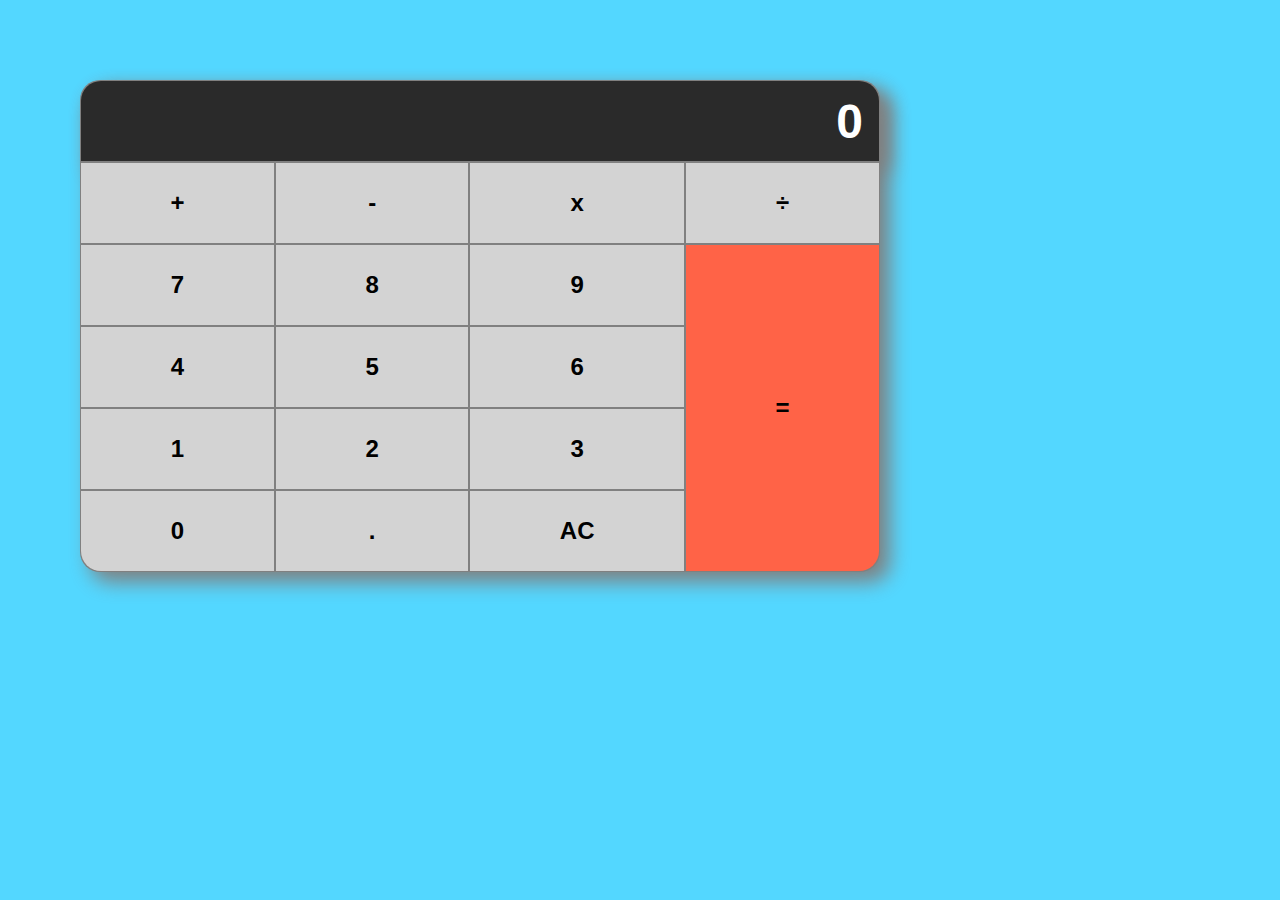
==== exercise4/index.html @ afea588d "esercizi completati" ====
<!DOCTYPE html>
<html lang="en">
  <head>
    <meta charset="UTF-8" />
    <meta http-equiv="X-UA-Compatible" content="IE=edge" />
    <meta name="viewport" content="width=device-width, initial-scale=1.0" />
    <meta name="author" content="Giuseppe Capicotto">
    <link rel="stylesheet" href="css/style.css" />
    <title>Calcolatrice</title>
  </head>
  <body>
    <main>
      <div id="header">0</div>
      <div id="somma">+</div>
      <div id="sott">-</div>
      <div id="molt">x</div>
      <div id="divi">÷</div>
      <div id="uguale">=</div>
      <div id="sette">7</div>
      <div id="otto">8</div>
      <div id="nove">9</div>
      <div id="uno">1</div>
      <div id="due">2</div>
      <div id="tre">3</div>
      <div id="quattro">4</div>
      <div id="cinque">5</div>
      <div id="sei">6</div>
      <div id="zero">0</div>
      <div id="point">.</div>
      <div id="del">AC</div>
    </main>
  </body>
</html>
---- exercise4/css/style.css ----
:root {
  --radius: 20px;
}

body {
  background-color: rgb(83, 215, 255);
  margin: 5rem;
  font-family: Arial, Helvetica, sans-serif;
  font-weight: 600;
}
main {
  max-width: 800px;
  display: grid;
  /* grid-template-columns: repeat(4, 1rf);
  grid-template-rows: auto; */
  grid-template-areas:
    "header header header header"
    "somma sott molt divi"
    "sette otto nove uguale"
    "quattro cinque sei uguale"
    "uno due tre uguale"
    "zero point del uguale";
  background-color: gray;
  border-radius: var(--radius);
  box-shadow: 10px 10px 20px grey;
}

#header {
  grid-area: header;
  background-color: rgb(42, 42, 42);
  color: white;
  height: 5rem;
  border-top-right-radius: var(--radius);
  border-top-left-radius: var(--radius);
  font-size: 3rem;
  display: flex;
  justify-content: flex-end;
  align-items: center;
  padding-right: 1rem;
  box-shadow: 10px 10px 20px grey;
}
#somma {
  grid-area: somma;
}
#sott {
  grid-area: sott;
}
#molt {
  grid-area: molt;
}
#divi {
  grid-area: divi;
}
#uguale {
  grid-area: uguale;
  background-color: tomato;
  height: auto;
  border-bottom-right-radius: var(--radius);
}
#uno {
  grid-area: uno;
}
#due {
  grid-area: due;
}
#tre {
  grid-area: tre;
}
#quattro {
  grid-area: quattro;
}
#cinque {
  grid-area: cinque;
}
#sei {
  grid-area: sei;
}
#sette {
  grid-area: sette;
}
#otto {
  grid-area: otto;
}
#nove {
  grid-area: nove;
}
#zero {
  grid-area: zero;
  border-bottom-left-radius: var(--radius);
}
#point {
  grid-area: point;
}
#del {
  grid-area: del;
}

div {
  display: flex;
  justify-content: space-around;
  align-items: center;
  height: 5rem;
  margin: 1px;
  background-color: lightgray;
  font-size: 1.5rem;
}
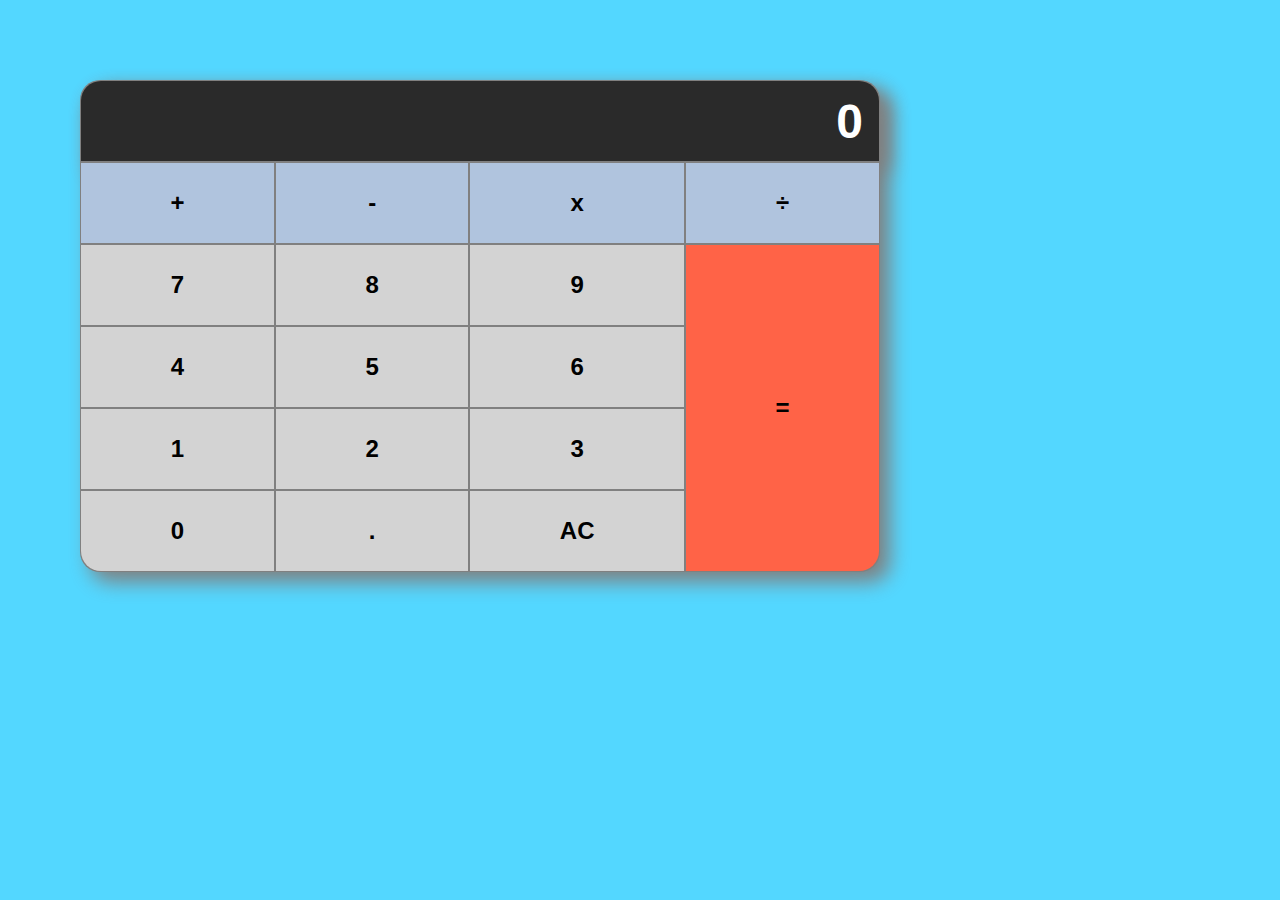
==== commit 1e5ec1a5: "Fix color in exercise4" ====
--- a/exercise4/index.html
+++ b/exercise4/index.html
@@ -11,10 +11,10 @@
   <body>
     <main>
       <div id="header">0</div>
-      <div id="somma">+</div>
-      <div id="sott">-</div>
-      <div id="molt">x</div>
-      <div id="divi">÷</div>
+      <div id="somma" class="steelblue">+</div>
+      <div id="sott" class="steelblue">-</div>
+      <div id="molt" class="steelblue">x</div>
+      <div id="divi" class="steelblue">÷</div>
       <div id="uguale">=</div>
       <div id="sette">7</div>
       <div id="otto">8</div>
--- a/exercise4/css/style.css
+++ b/exercise4/css/style.css
@@ -8,6 +8,7 @@
   font-family: Arial, Helvetica, sans-serif;
   font-weight: 600;
 }
+
 main {
   max-width: 800px;
   display: grid;
@@ -39,61 +40,6 @@
   padding-right: 1rem;
   box-shadow: 10px 10px 20px grey;
 }
-#somma {
-  grid-area: somma;
-}
-#sott {
-  grid-area: sott;
-}
-#molt {
-  grid-area: molt;
-}
-#divi {
-  grid-area: divi;
-}
-#uguale {
-  grid-area: uguale;
-  background-color: tomato;
-  height: auto;
-  border-bottom-right-radius: var(--radius);
-}
-#uno {
-  grid-area: uno;
-}
-#due {
-  grid-area: due;
-}
-#tre {
-  grid-area: tre;
-}
-#quattro {
-  grid-area: quattro;
-}
-#cinque {
-  grid-area: cinque;
-}
-#sei {
-  grid-area: sei;
-}
-#sette {
-  grid-area: sette;
-}
-#otto {
-  grid-area: otto;
-}
-#nove {
-  grid-area: nove;
-}
-#zero {
-  grid-area: zero;
-  border-bottom-left-radius: var(--radius);
-}
-#point {
-  grid-area: point;
-}
-#del {
-  grid-area: del;
-}
 
 div {
   display: flex;
@@ -104,3 +50,80 @@
   background-color: lightgray;
   font-size: 1.5rem;
 }
+
+.steelblue{
+  background: lightsteelblue;
+}
+
+#somma {
+  grid-area: somma;
+}
+
+#sott {
+  grid-area: sott;
+}
+
+#molt {
+  grid-area: molt;
+}
+
+#divi {
+  grid-area: divi;
+}
+
+#uguale {
+  grid-area: uguale;
+  background-color: tomato;
+  height: auto;
+  border-bottom-right-radius: var(--radius);
+}
+
+#uno {
+  grid-area: uno;
+}
+
+#due {
+  grid-area: due;
+}
+
+#tre {
+  grid-area: tre;
+}
+
+#quattro {
+  grid-area: quattro;
+}
+
+#cinque {
+  grid-area: cinque;
+}
+
+#sei {
+  grid-area: sei;
+}
+
+#sette {
+  grid-area: sette;
+}
+
+#otto {
+  grid-area: otto;
+}
+
+#nove {
+  grid-area: nove;
+}
+
+#zero {
+  grid-area: zero;
+  border-bottom-left-radius: var(--radius);
+}
+
+#point {
+  grid-area: point;
+}
+
+#del {
+  grid-area: del;
+}
+
